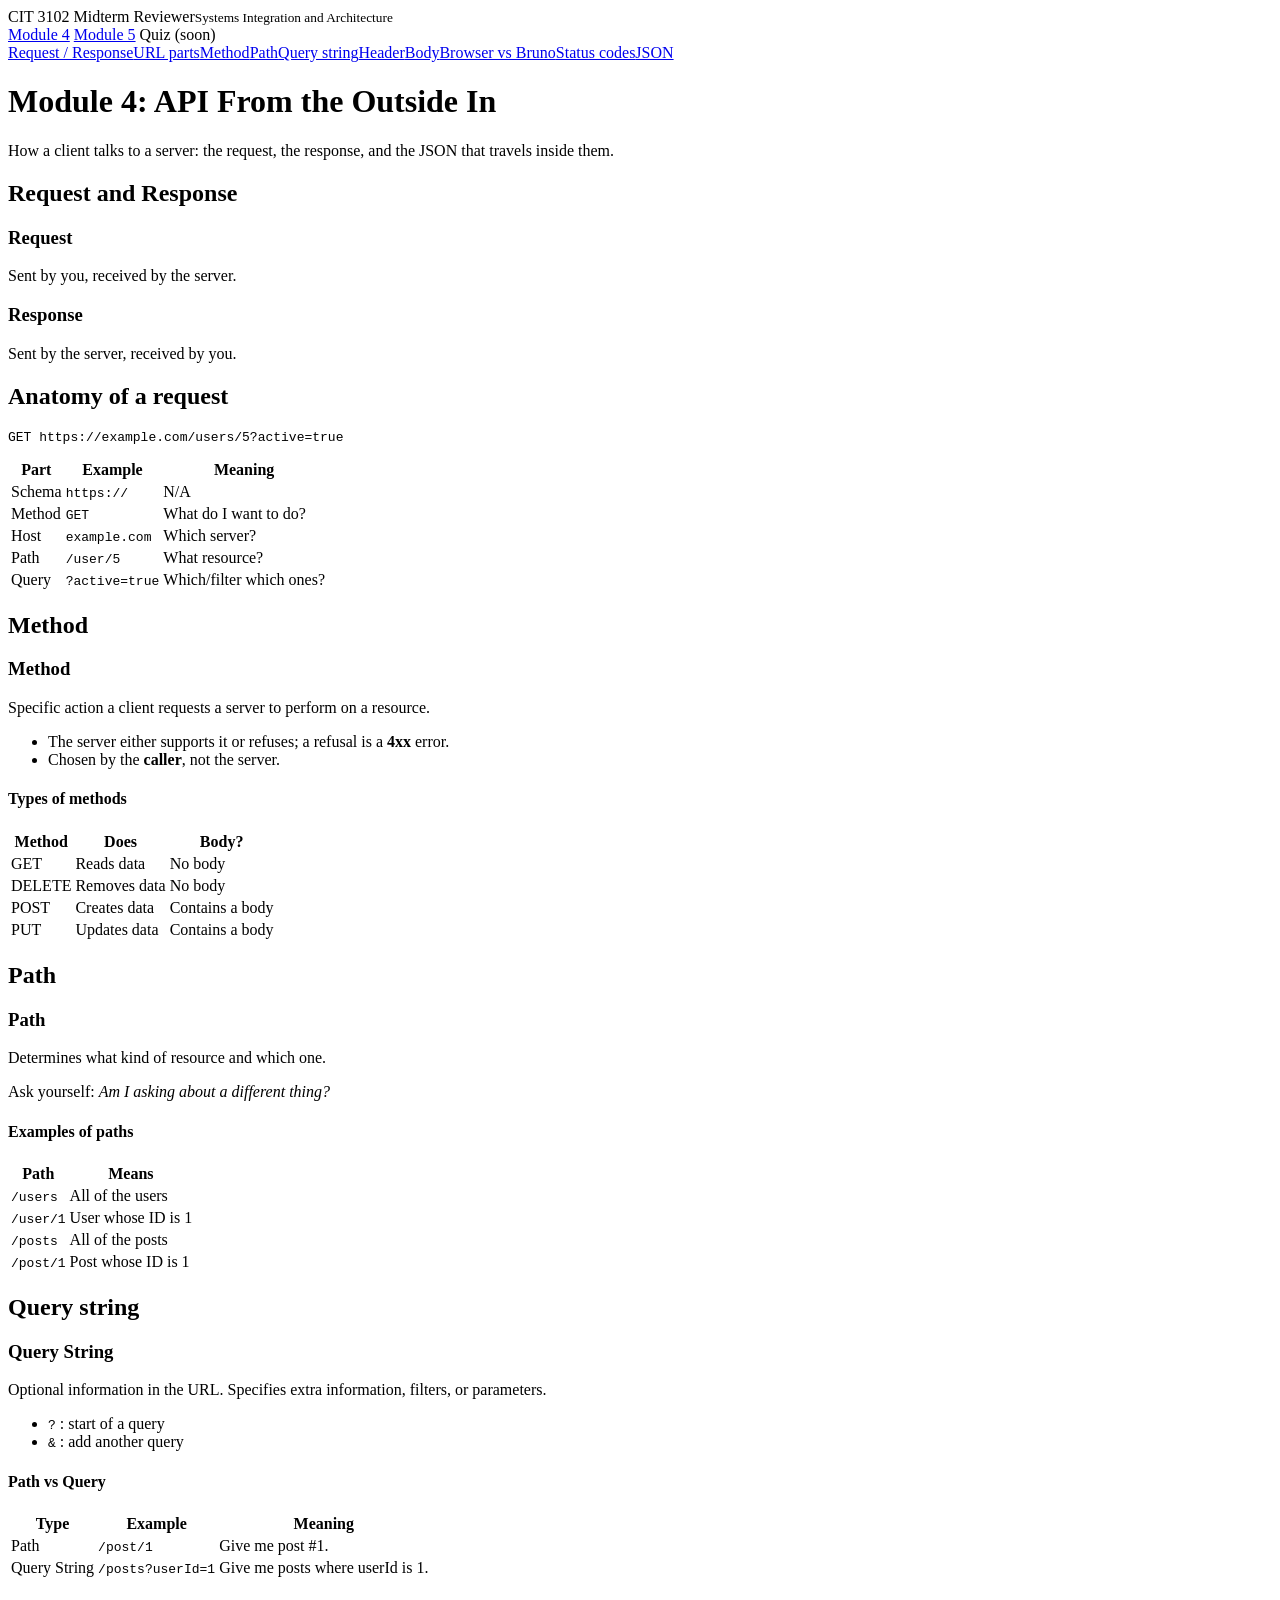
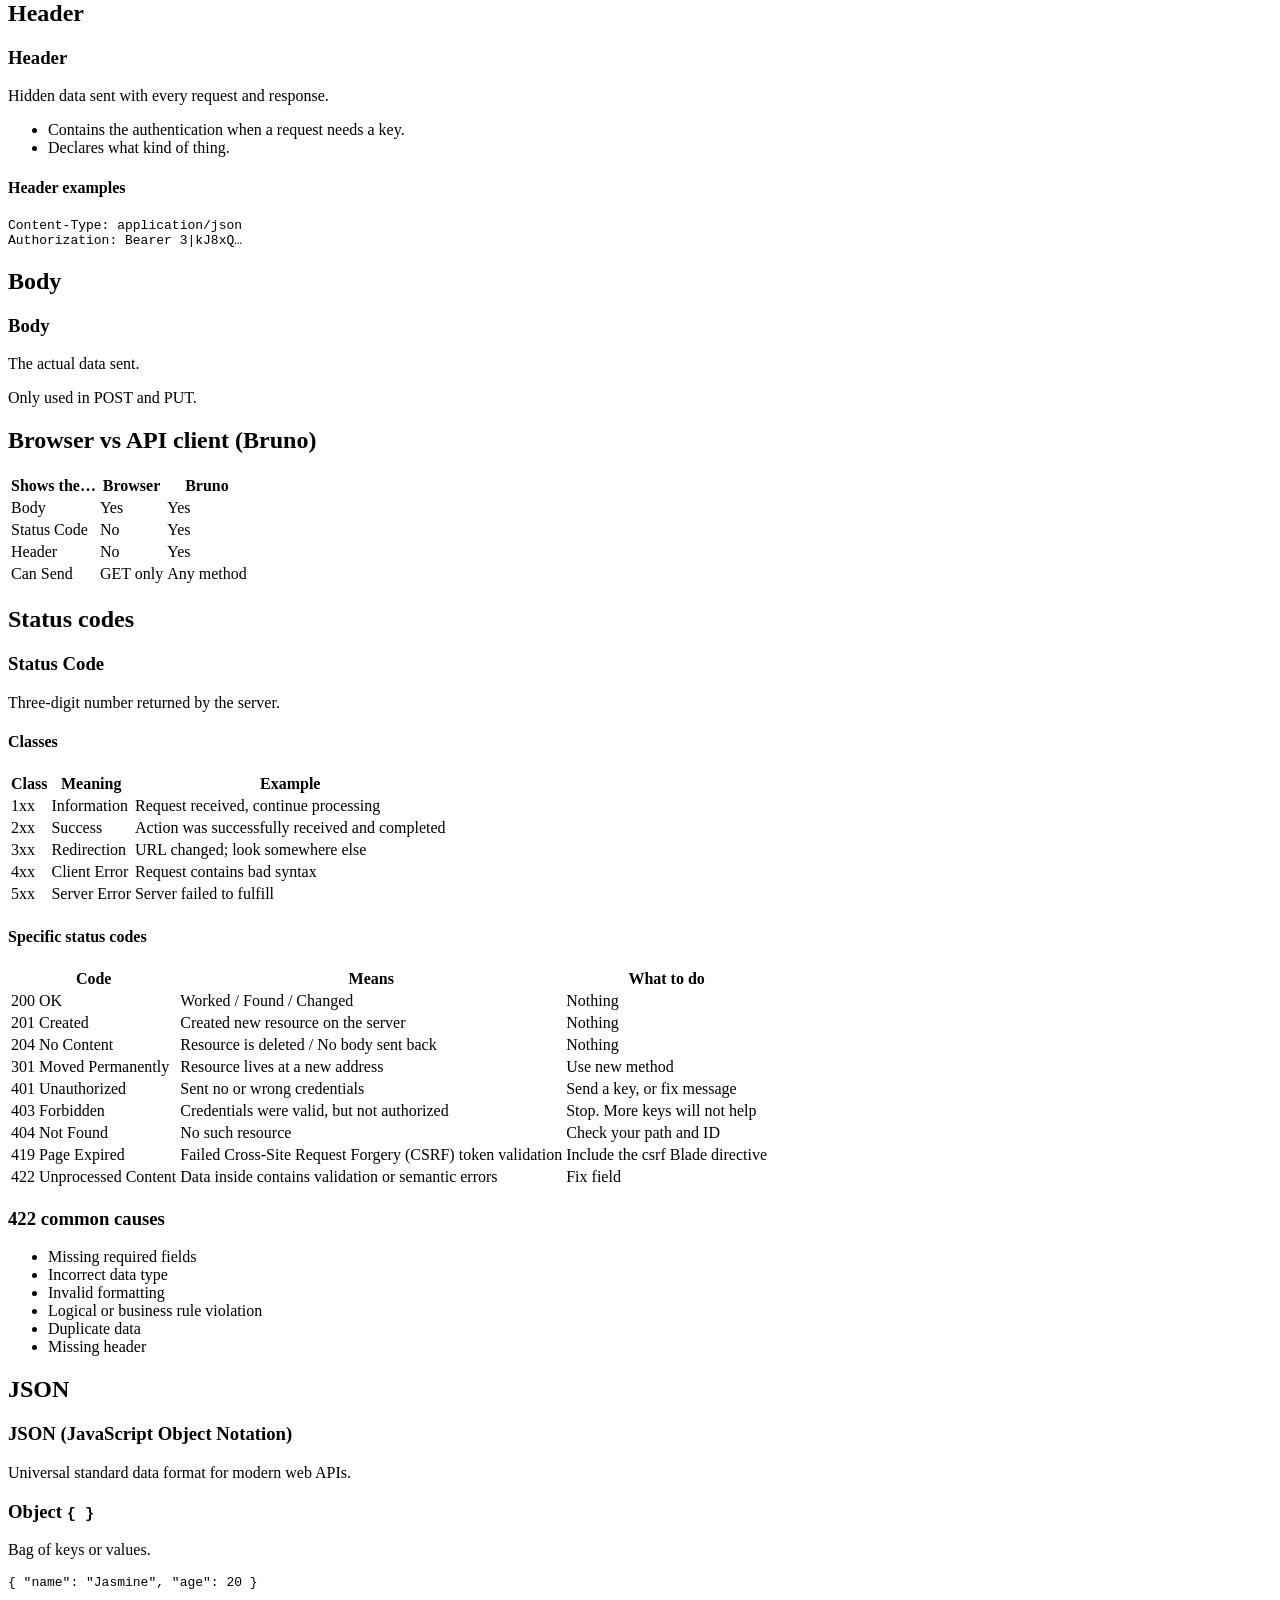
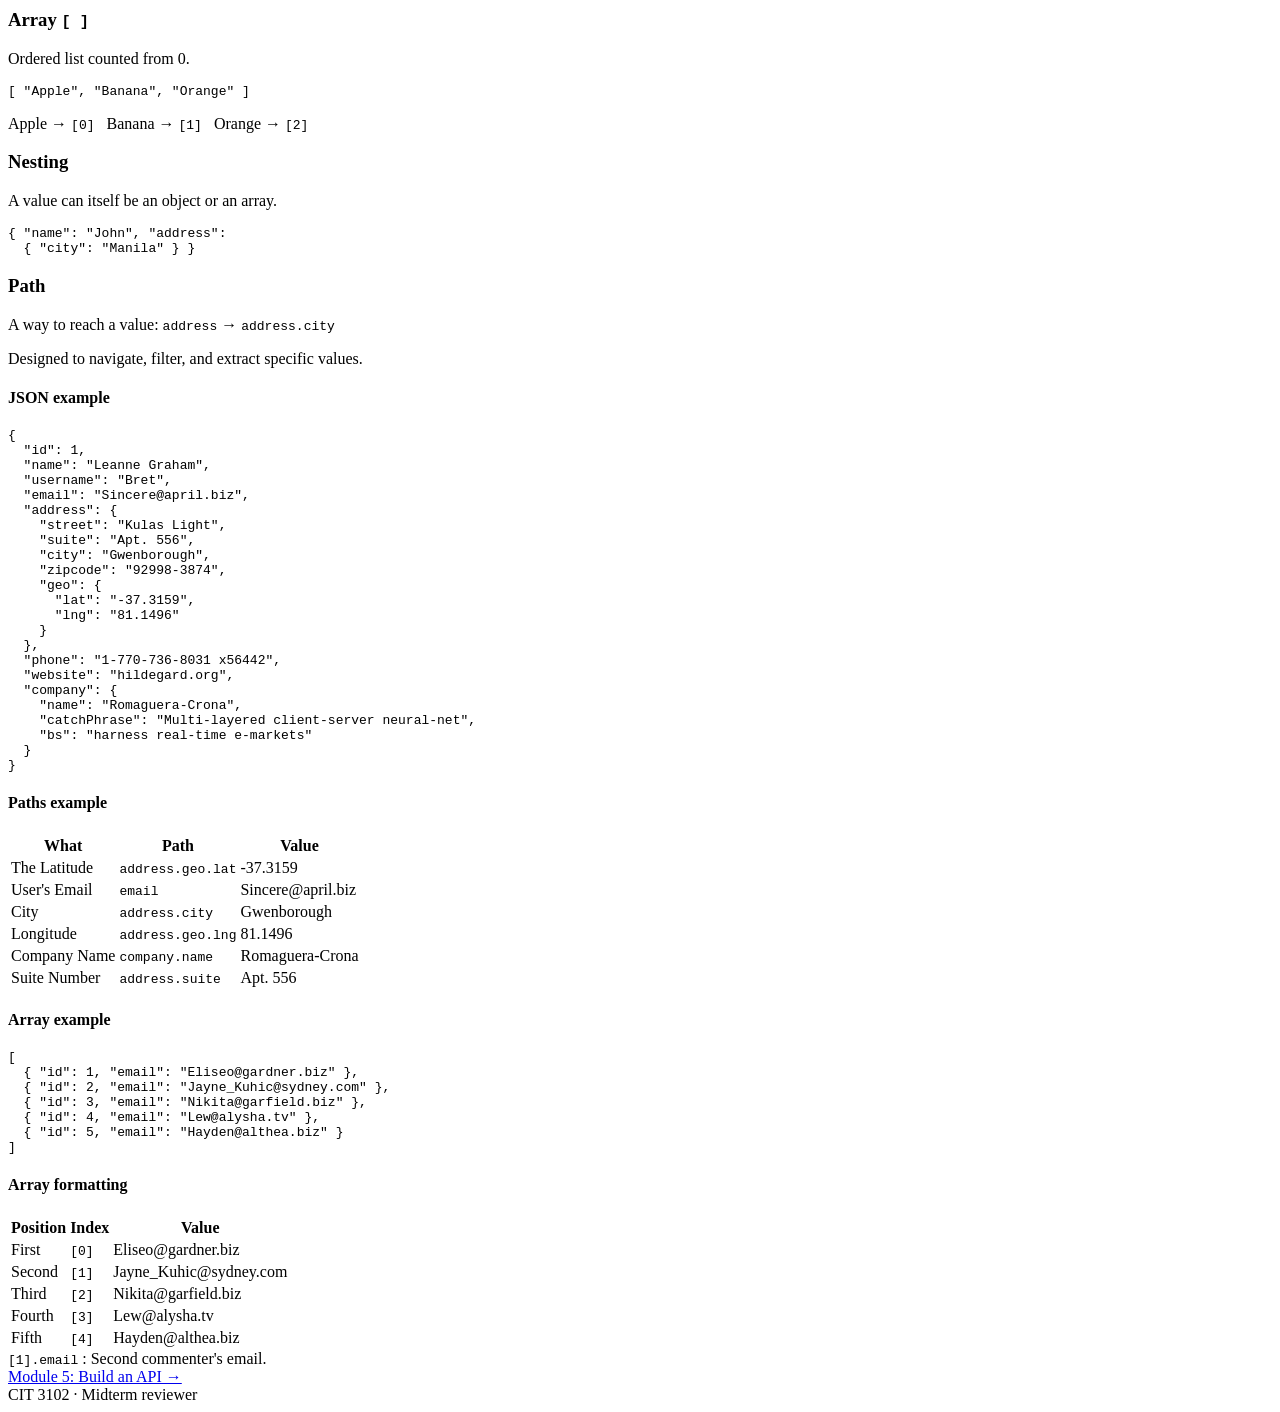
==== index.html @ 9b300489 "Create index.html" ====
<!DOCTYPE html>
<html lang="en">
<head>
<meta charset="utf-8">
<meta name="viewport" content="width=device-width, initial-scale=1, viewport-fit=cover">
<title>Module 4: API From the Outside In | CIT 3102 Reviewer</title>
<link rel="stylesheet" href="styles.css">
</head>
<body>
<header class="top">
 <div class="top-in">
  <div class="brand">CIT 3102 Midterm Reviewer<small>Systems Integration and Architecture</small></div>
  <nav class="nav" aria-label="Modules">
   <a href="index.html" aria-current="page">Module 4</a>
   <a href="module5.html">Module 5</a>
   <span title="Coming soon">Quiz (soon)</span>
  </nav>
 </div>
 <div class="toc"><div class="toc-in">
  <a href="#request">Request / Response</a><a href="#url">URL parts</a><a href="#method">Method</a><a href="#path">Path</a><a href="#query">Query string</a><a href="#header">Header</a><a href="#body">Body</a><a href="#bruno">Browser vs Bruno</a><a href="#status">Status codes</a><a href="#json">JSON</a>
 </div></div>
</header>
<main>
<h1>Module 4: API From the Outside In</h1>
<p class="lede">How a client talks to a server: the request, the response, and the JSON that travels inside them.</p>

<section id="request">
<h2>Request and Response</h2>
<div class="grid2">
 <div class="term"><h3>Request</h3><p>Sent by you, received by the server.</p></div>
 <div class="term"><h3>Response</h3><p>Sent by the server, received by you.</p></div>
</div>
</section>

<section id="url">
<h2>Anatomy of a request</h2>
<pre><code>GET https://example.com/users/5?active=true</code></pre>
<div class="tw"><table>
<tr><th>Part</th><th>Example</th><th>Meaning</th></tr>
<tr><td>Schema</td><td><code>https://</code></td><td>N/A</td></tr>
<tr><td>Method</td><td><code>GET</code></td><td>What do I want to do?</td></tr>
<tr><td>Host</td><td><code>example.com</code></td><td>Which server?</td></tr>
<tr><td>Path</td><td><code>/user/5</code></td><td>What resource?</td></tr>
<tr><td>Query</td><td><code>?active=true</code></td><td>Which/filter which ones?</td></tr>
</table></div>
</section>

<section id="method">
<h2>Method</h2>
<div class="term"><h3>Method</h3>
<p>Specific action a client requests a server to perform on a resource.</p>
<ul>
<li>The server either supports it or refuses; a refusal is a <b>4xx</b> error.</li>
<li>Chosen by the <b>caller</b>, not the server.</li>
</ul></div>
<h4>Types of methods</h4>
<div class="tw"><table>
<tr><th>Method</th><th>Does</th><th>Body?</th></tr>
<tr><td><span class="m">GET</span></td><td>Reads data</td><td>No body</td></tr>
<tr><td><span class="m">DELETE</span></td><td>Removes data</td><td>No body</td></tr>
<tr><td><span class="m">POST</span></td><td>Creates data</td><td>Contains a body</td></tr>
<tr><td><span class="m">PUT</span></td><td>Updates data</td><td>Contains a body</td></tr>
</table></div>
</section>

<section id="path">
<h2>Path</h2>
<div class="term"><h3>Path</h3>
<p>Determines what kind of resource and which one.</p>
<p>Ask yourself: <i>Am I asking about a different thing?</i></p></div>
<h4>Examples of paths</h4>
<div class="tw"><table>
<tr><th>Path</th><th>Means</th></tr>
<tr><td><code>/users</code></td><td>All of the users</td></tr>
<tr><td><code>/user/1</code></td><td>User whose ID is 1</td></tr>
<tr><td><code>/posts</code></td><td>All of the posts</td></tr>
<tr><td><code>/post/1</code></td><td>Post whose ID is 1</td></tr>
</table></div>
</section>

<section id="query">
<h2>Query string</h2>
<div class="term"><h3>Query String</h3>
<p>Optional information in the URL. Specifies extra information, filters, or parameters.</p>
<ul>
<li><code>?</code> : start of a query</li>
<li><code>&amp;</code> : add another query</li>
</ul></div>
<h4>Path vs Query</h4>
<div class="tw"><table>
<tr><th>Type</th><th>Example</th><th>Meaning</th></tr>
<tr><td>Path</td><td><code>/post/1</code></td><td>Give me post #1.</td></tr>
<tr><td>Query String</td><td><code>/posts?userId=1</code></td><td>Give me posts where userId is 1.</td></tr>
</table></div>
</section>

<section id="header">
<h2>Header</h2>
<div class="term"><h3>Header</h3>
<p>Hidden data sent with every request and response.</p>
<ul>
<li>Contains the authentication when a request needs a key.</li>
<li>Declares what kind of thing.</li>
</ul></div>
<h4>Header examples</h4>
<pre><code>Content-Type: application/json
Authorization: Bearer 3|kJ8xQ…</code></pre>
</section>

<section id="body">
<h2>Body</h2>
<div class="term"><h3>Body</h3>
<p>The actual data sent.</p>
<p>Only used in <span class="m">POST</span> and <span class="m">PUT</span>.</p></div>
</section>

<section id="bruno">
<h2>Browser vs API client (Bruno)</h2>
<div class="tw"><table>
<tr><th>Shows the…</th><th>Browser</th><th>Bruno</th></tr>
<tr><td>Body</td><td>Yes</td><td>Yes</td></tr>
<tr><td>Status Code</td><td>No</td><td>Yes</td></tr>
<tr><td>Header</td><td>No</td><td>Yes</td></tr>
<tr><td>Can Send</td><td>GET only</td><td>Any method</td></tr>
</table></div>
</section>

<section id="status">
<h2>Status codes</h2>
<div class="term"><h3>Status Code</h3><p>Three-digit number returned by the server.</p></div>
<h4>Classes</h4>
<div class="tw"><table>
<tr><th>Class</th><th>Meaning</th><th>Example</th></tr>
<tr><td class="s1">1xx</td><td>Information</td><td>Request received, continue processing</td></tr>
<tr><td class="s2">2xx</td><td>Success</td><td>Action was successfully received and completed</td></tr>
<tr><td class="s3">3xx</td><td>Redirection</td><td>URL changed; look somewhere else</td></tr>
<tr><td class="s4">4xx</td><td>Client Error</td><td>Request contains bad syntax</td></tr>
<tr><td class="s5">5xx</td><td>Server Error</td><td>Server failed to fulfill</td></tr>
</table></div>
<h4>Specific status codes</h4>
<div class="tw"><table>
<tr><th>Code</th><th>Means</th><th>What to do</th></tr>
<tr><td class="s2">200 OK</td><td>Worked / Found / Changed</td><td>Nothing</td></tr>
<tr><td class="s2">201 Created</td><td>Created new resource on the server</td><td>Nothing</td></tr>
<tr><td class="s2">204 No Content</td><td>Resource is deleted / No body sent back</td><td>Nothing</td></tr>
<tr><td class="s3">301 Moved Permanently</td><td>Resource lives at a new address</td><td>Use new method</td></tr>
<tr><td class="s4">401 Unauthorized</td><td>Sent no or wrong credentials</td><td>Send a key, or fix message</td></tr>
<tr><td class="s4">403 Forbidden</td><td>Credentials were valid, but not authorized</td><td>Stop. More keys will not help</td></tr>
<tr><td class="s4">404 Not Found</td><td>No such resource</td><td>Check your path and ID</td></tr>
<tr><td class="s4">419 Page Expired</td><td>Failed Cross-Site Request Forgery (CSRF) token validation</td><td>Include the csrf Blade directive</td></tr>
<tr><td class="s4">422 Unprocessed Content</td><td>Data inside contains validation or semantic errors</td><td>Fix field</td></tr>
</table></div>
<div class="note"><h3>422 common causes</h3>
<ul>
<li>Missing required fields</li>
<li>Incorrect data type</li>
<li>Invalid formatting</li>
<li>Logical or business rule violation</li>
<li>Duplicate data</li>
<li>Missing header</li>
</ul></div>
</section>

<section id="json">
<h2>JSON</h2>
<div class="term"><h3>JSON (JavaScript Object Notation)</h3><p>Universal standard data format for modern web APIs.</p></div>
<div class="grid2">
 <div class="term"><h3>Object <code>{ }</code></h3><p>Bag of keys or values.</p><pre><code>{ "name": "Jasmine", "age": 20 }</code></pre></div>
 <div class="term"><h3>Array <code>[ ]</code></h3><p>Ordered list counted from 0.</p><pre><code>[ "Apple", "Banana", "Orange" ]</code></pre><p>Apple → <code>[0]</code> &nbsp; Banana → <code>[1]</code> &nbsp; Orange → <code>[2]</code></p></div>
</div>
<div class="term" style="margin-top:1rem"><h3>Nesting</h3><p>A value can itself be an object or an array.</p>
<pre><code>{ "name": "John", "address":
  { "city": "Manila" } }</code></pre></div>
<div class="term"><h3>Path</h3>
<p>A way to reach a value: <code>address</code> → <code>address.city</code></p>
<p>Designed to navigate, filter, and extract specific values.</p></div>

<h4>JSON example</h4>
<pre><code>{
  "id": 1,
  "name": "Leanne Graham",
  "username": "Bret",
  "email": "Sincere@april.biz",
  "address": {
    "street": "Kulas Light",
    "suite": "Apt. 556",
    "city": "Gwenborough",
    "zipcode": "92998-3874",
    "geo": {
      "lat": "-37.3159",
      "lng": "81.1496"
    }
  },
  "phone": "1-770-736-8031 x56442",
  "website": "hildegard.org",
  "company": {
    "name": "Romaguera-Crona",
    "catchPhrase": "Multi-layered client-server neural-net",
    "bs": "harness real-time e-markets"
  }
}</code></pre>
<h4>Paths example</h4>
<div class="tw"><table>
<tr><th>What</th><th>Path</th><th>Value</th></tr>
<tr><td>The Latitude</td><td><code>address.geo.lat</code></td><td>-37.3159</td></tr>
<tr><td>User's Email</td><td><code>email</code></td><td>Sincere@april.biz</td></tr>
<tr><td>City</td><td><code>address.city</code></td><td>Gwenborough</td></tr>
<tr><td>Longitude</td><td><code>address.geo.lng</code></td><td>81.1496</td></tr>
<tr><td>Company Name</td><td><code>company.name</code></td><td>Romaguera-Crona</td></tr>
<tr><td>Suite Number</td><td><code>address.suite</code></td><td>Apt. 556</td></tr>
</table></div>

<h4>Array example</h4>
<pre><code>[
  { "id": 1, "email": "Eliseo@gardner.biz" },
  { "id": 2, "email": "Jayne_Kuhic@sydney.com" },
  { "id": 3, "email": "Nikita@garfield.biz" },
  { "id": 4, "email": "Lew@alysha.tv" },
  { "id": 5, "email": "Hayden@althea.biz" }
]</code></pre>
<h4>Array formatting</h4>
<div class="tw"><table>
<tr><th>Position</th><th>Index</th><th>Value</th></tr>
<tr><td>First</td><td><code>[0]</code></td><td>Eliseo@gardner.biz</td></tr>
<tr><td>Second</td><td><code>[1]</code></td><td>Jayne_Kuhic@sydney.com</td></tr>
<tr><td>Third</td><td><code>[2]</code></td><td>Nikita@garfield.biz</td></tr>
<tr><td>Fourth</td><td><code>[3]</code></td><td>Lew@alysha.tv</td></tr>
<tr><td>Fifth</td><td><code>[4]</code></td><td>Hayden@althea.biz</td></tr>
</table></div>
<div class="tip"><code>[1].email</code> : Second commenter's email.</div>
</section>

<div class="pager"><span></span><a href="module5.html">Module 5: Build an API →</a></div>
</main>
<footer>CIT 3102 · Midterm reviewer</footer>
</body>
</html>
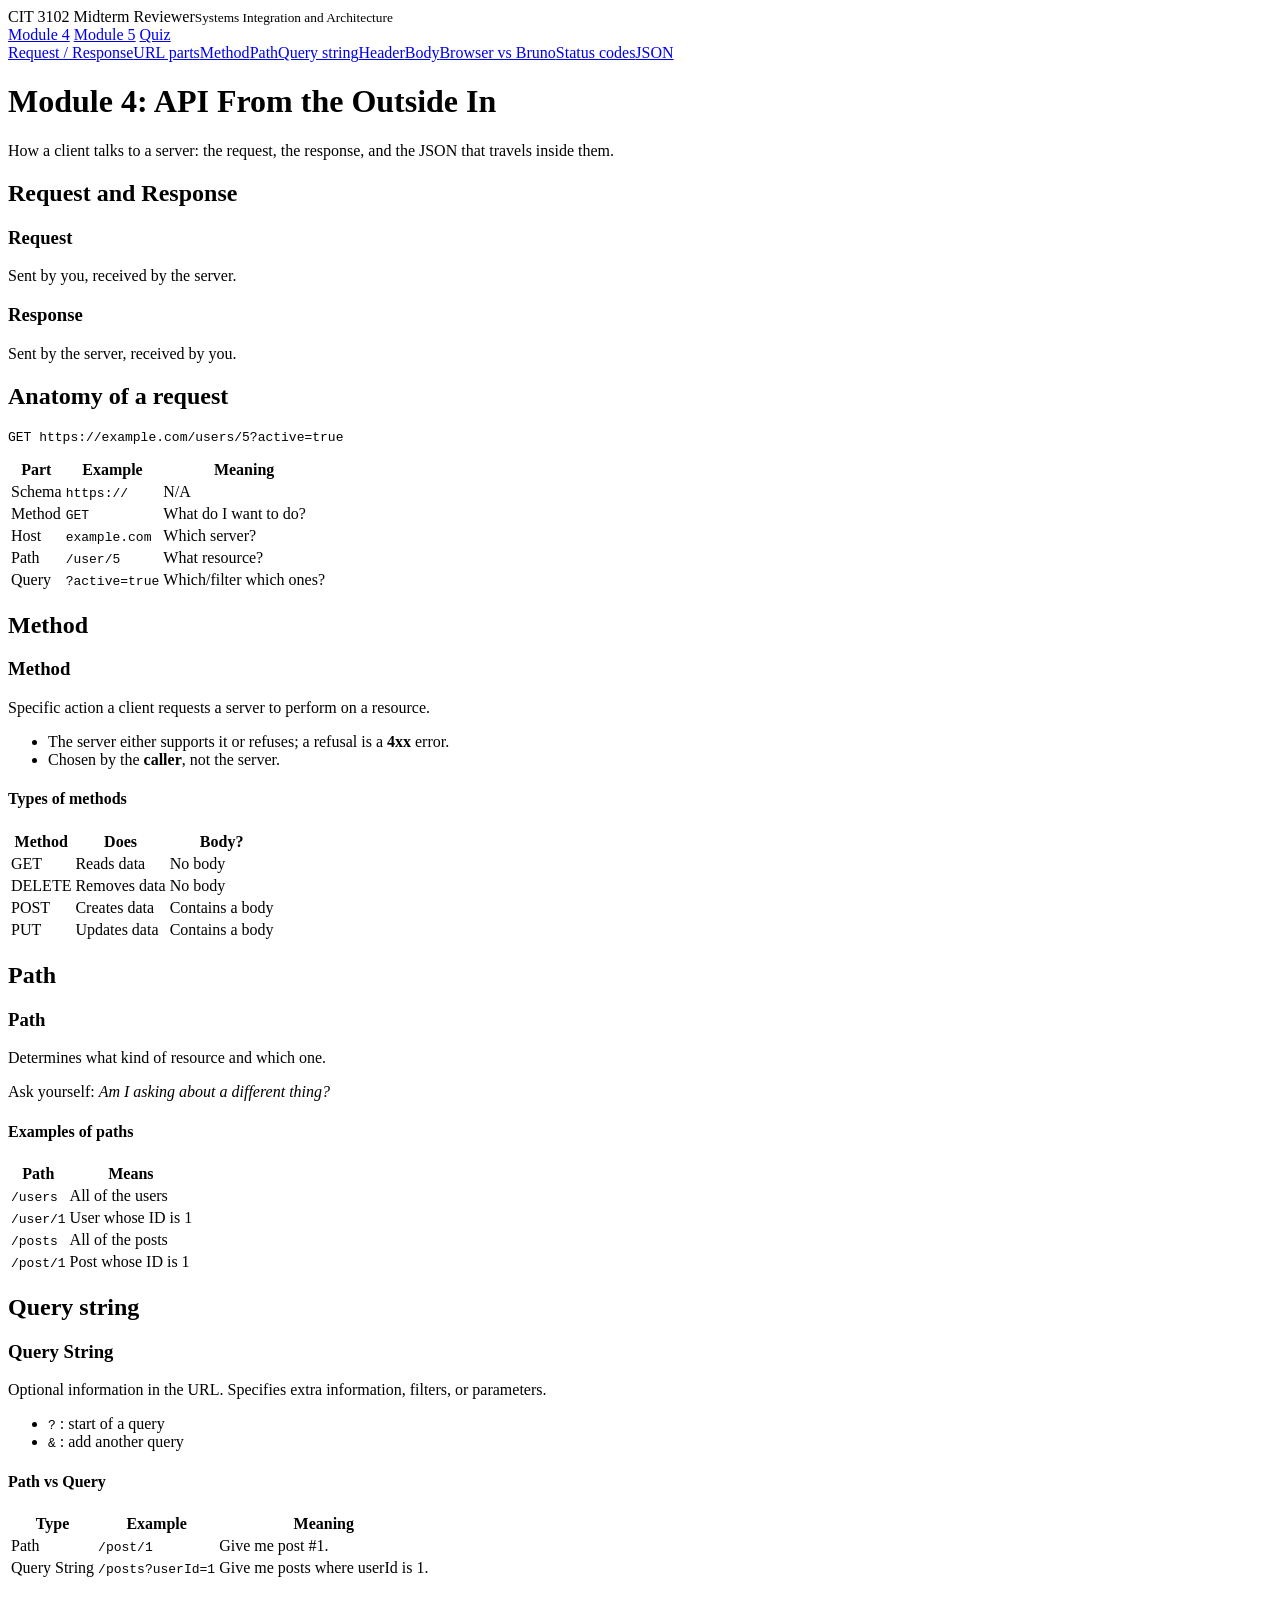
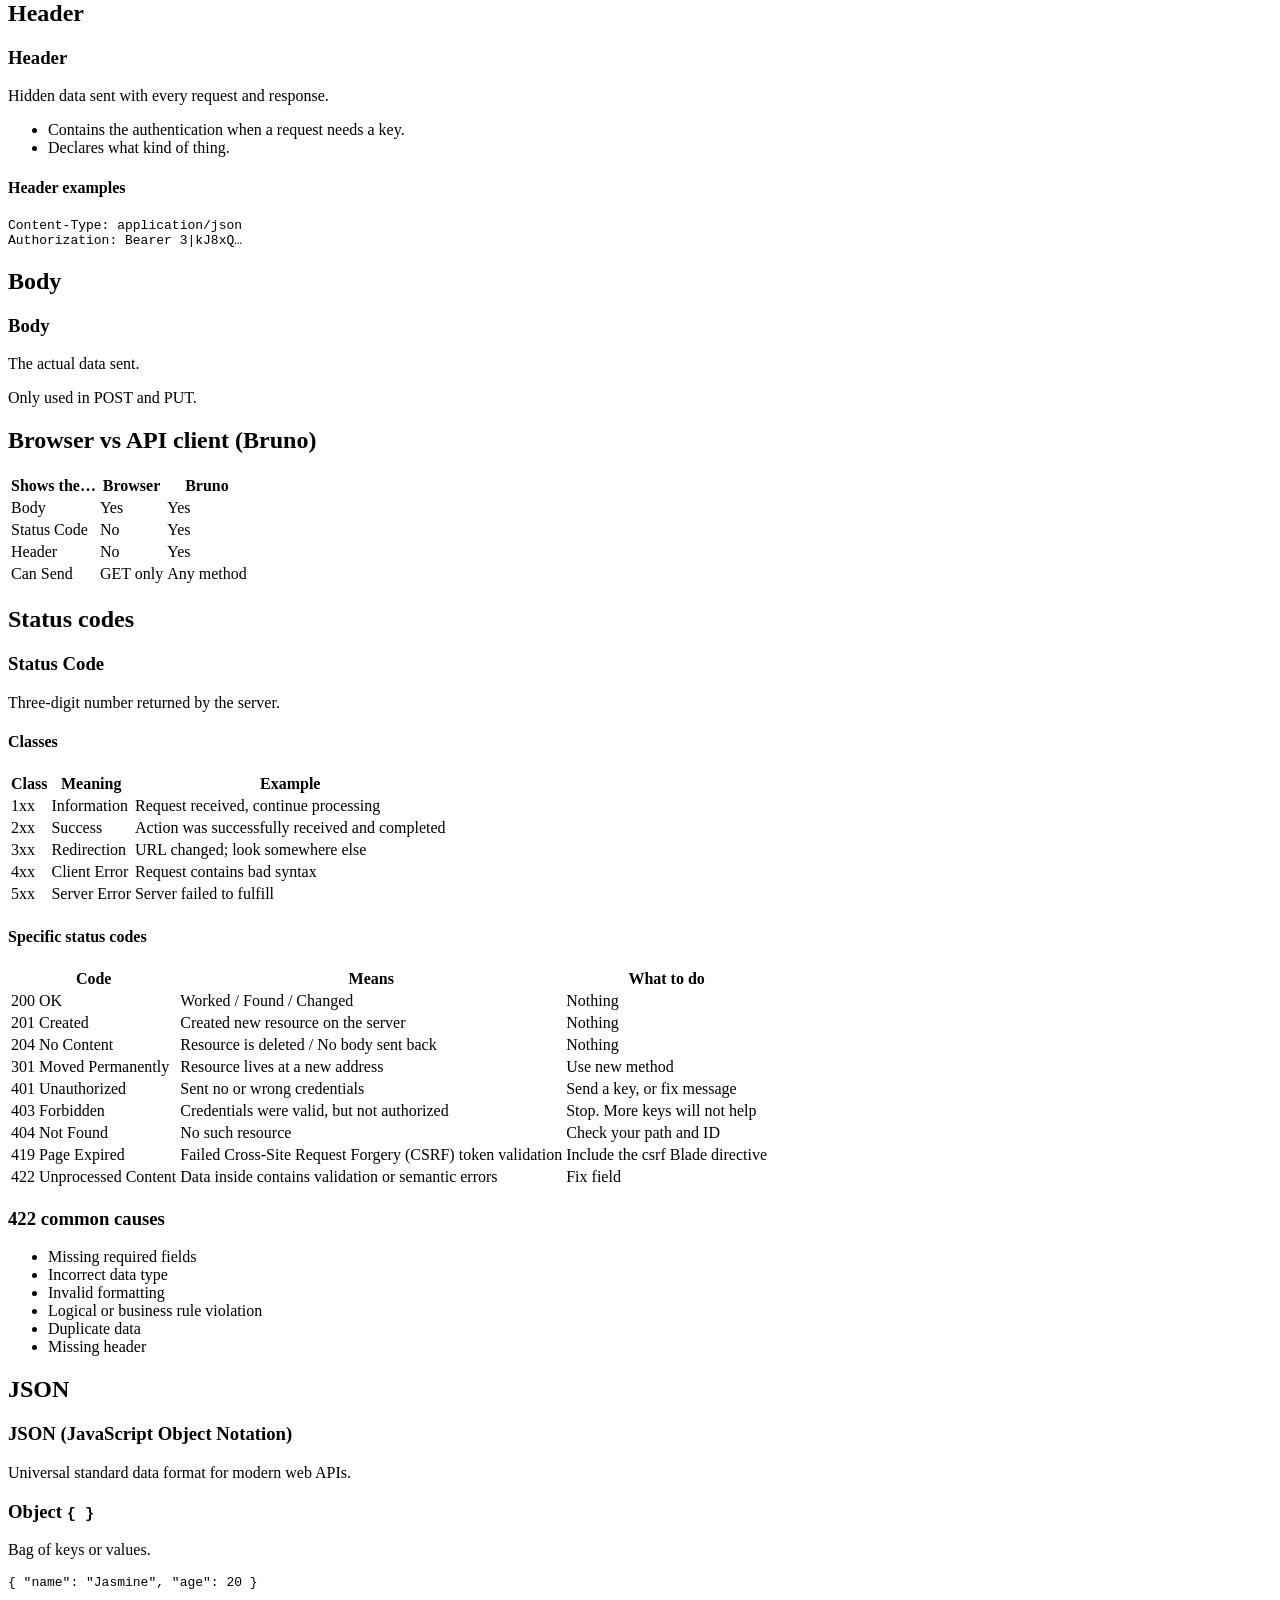
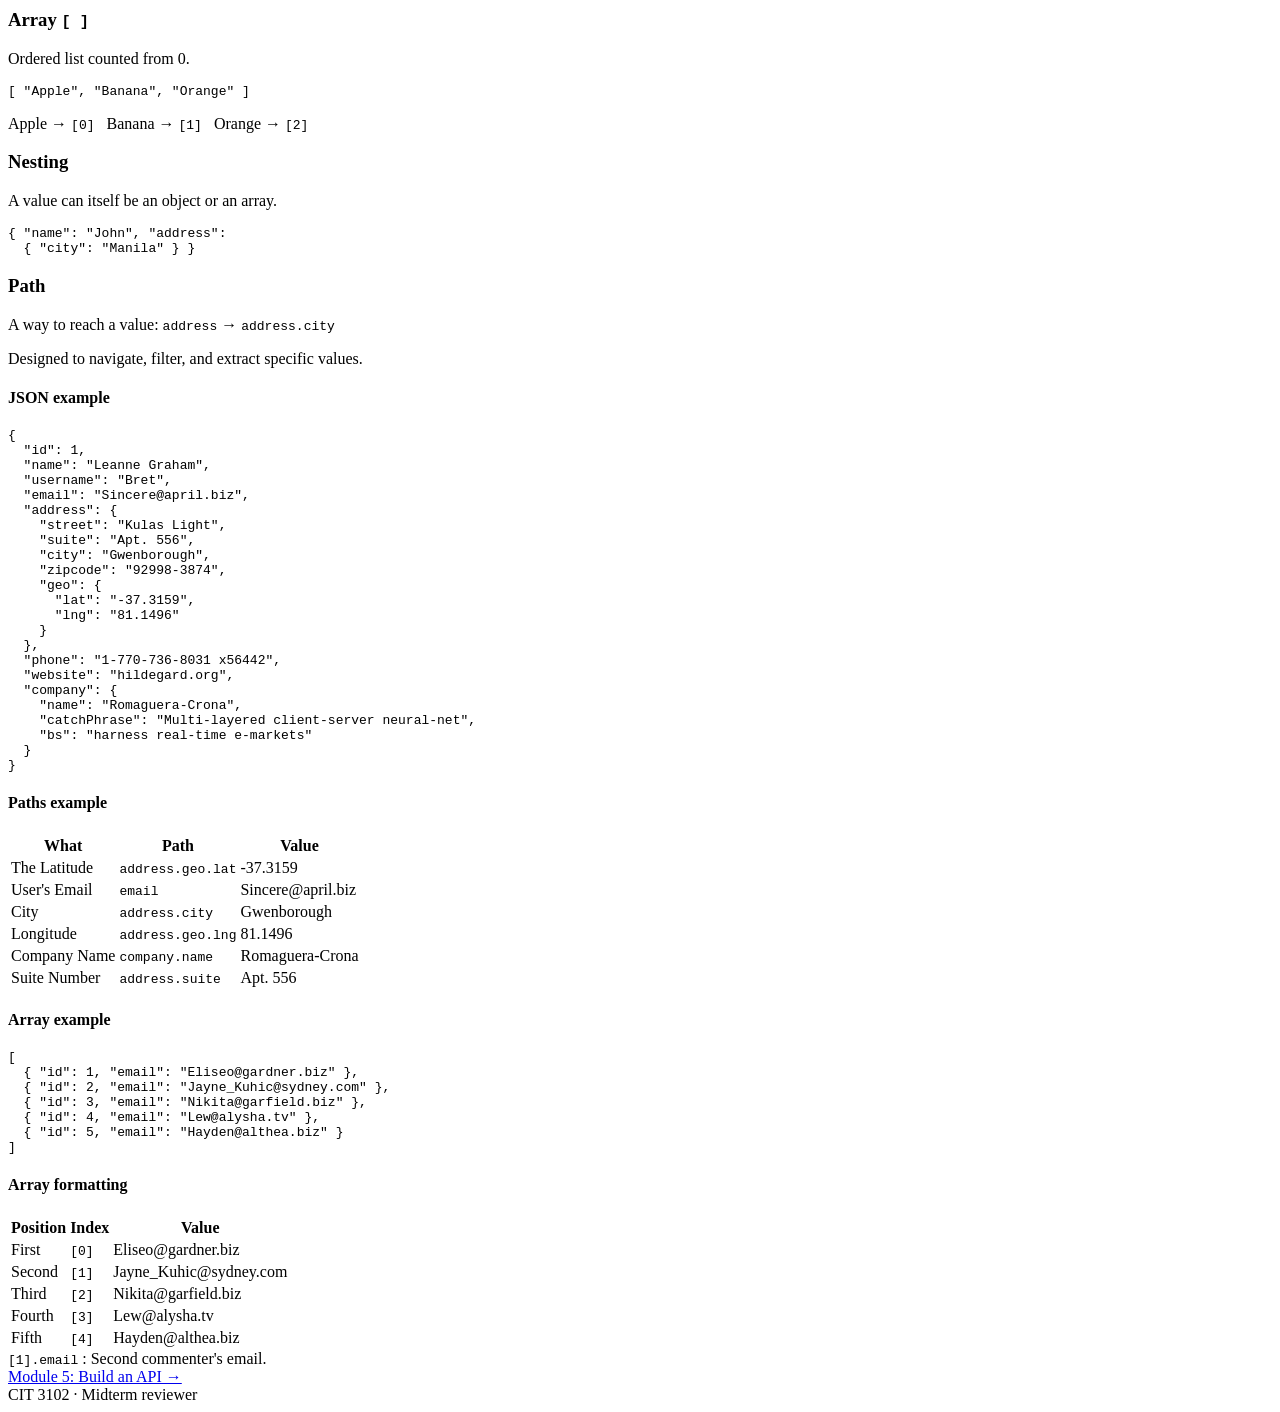
==== commit b13229a1: "Replace 'Coming soon' quiz span with link" ====
--- a/index.html
+++ b/index.html
@@ -13,7 +13,7 @@
   <nav class="nav" aria-label="Modules">
    <a href="index.html" aria-current="page">Module 4</a>
    <a href="module5.html">Module 5</a>
-   <span title="Coming soon">Quiz (soon)</span>
+   <a href="quiz.html">Quiz</a>
   </nav>
  </div>
  <div class="toc"><div class="toc-in">
